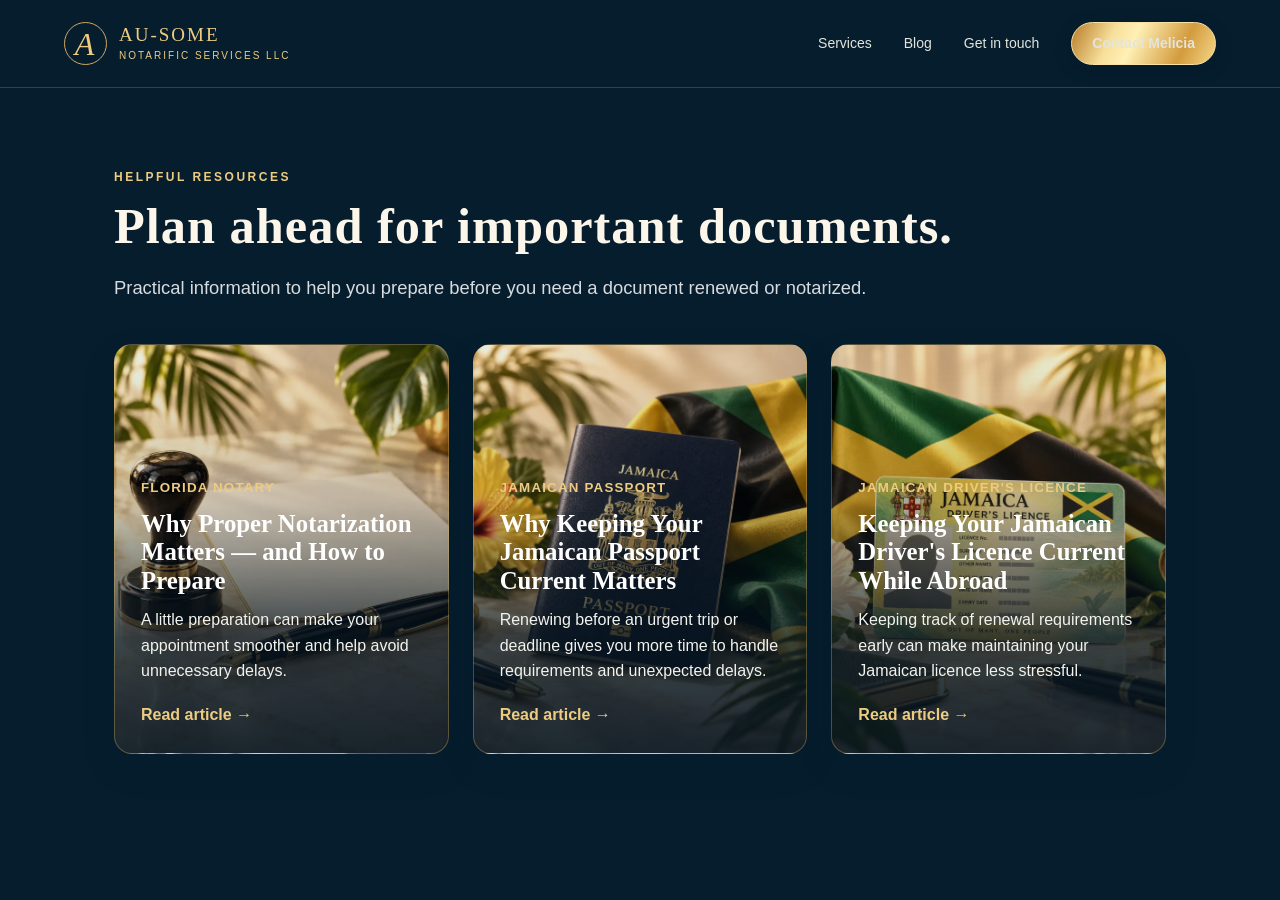
==== blog/index.html @ 0cee8755 "Security, performance and SEO hardening Security - Remove old submit.php: an unprotected mail endpoi" ====
<!doctype html><html lang="en"><head><meta charset="utf-8"><meta name="viewport" content="width=device-width,initial-scale=1"><title>Helpful Resources | Au-Some Notarific Services LLC</title><meta name="description" content="Helpful information about Florida notary appointments, Jamaican passport renewals, and Jamaican driver's licence renewals."><link rel="canonical" href="https://mhh.gemzonline.com/blog/"><link rel="stylesheet" href="../styles.css?v=20260925-1400"><link rel="stylesheet" href="../blog.css?v=20260925-0552"></head><body><header class="header"><a class="mini-brand" href="../index.html#home" aria-label="Au-Some Notarific Services home"><span class="monogram">A</span><span>AU-SOME <small>NOTARIFIC SERVICES LLC</small></span></a><nav aria-label="Main navigation"><a href="../index.html#services">Services</a><a href="./">Blog</a><a href="../index.html#contact">Get in touch</a><a class="button compact" href="../index.html#contact">Contact Melicia</a></nav></header><main class="blog-shell"><p class="eyebrow">HELPFUL RESOURCES</p><h1>Plan ahead for important documents.</h1><p class="blog-lead">Practical information to help you prepare before you need a document renewed or notarized.</p><div class="blog-grid"><article class="blog-card" style="--card-image:url('../assets/notary.webp')"><div class="blog-card-overlay"><small>FLORIDA NOTARY</small><h2><a href="prepare-for-notary-appointment.html">Why Proper Notarization Matters — and How to Prepare</a></h2><p>A little preparation can make your appointment smoother and help avoid unnecessary delays.</p><a href="prepare-for-notary-appointment.html">Read article &rarr;</a></div></article><article class="blog-card" style="--card-image:url('../assets/passport.webp')"><div class="blog-card-overlay"><small>JAMAICAN PASSPORT</small><h2><a href="keep-jamaican-passport-current.html">Why Keeping Your Jamaican Passport Current Matters</a></h2><p>Renewing before an urgent trip or deadline gives you more time to handle requirements and unexpected delays.</p><a href="keep-jamaican-passport-current.html">Read article &rarr;</a></div></article><article class="blog-card" style="--card-image:url('../assets/license.webp')"><div class="blog-card-overlay"><small>JAMAICAN DRIVER'S LICENCE</small><h2><a href="keep-jamaican-drivers-licence-current.html">Keeping Your Jamaican Driver's Licence Current While Abroad</a></h2><p>Keeping track of renewal requirements early can make maintaining your Jamaican licence less stressful.</p><a href="keep-jamaican-drivers-licence-current.html">Read article &rarr;</a></div></article></div></main></body></html>
---- styles.css ----
@charset "UTF-8";
:root{color-scheme:dark;--navy:#061d2e;--deep:#04131f;--gold:#edcc82;--muted:#c2cbd0;--gold-fill:linear-gradient(115deg,#b77c28 0%,#f7df9a 28%,#fff0b5 43%,#d39b3d 76%,#f5d889 100%)}
*{box-sizing:border-box}html{scroll-behavior:smooth;scroll-padding-top:90px}body{margin:0;background:var(--navy);color:#fbf6e9;font-family:Arial,Helvetica,sans-serif;font-size:16px;line-height:1.6}button,input,select,textarea{font:inherit}a{color:inherit}button,a,input,select,textarea{-webkit-tap-highlight-color:transparent}button{cursor:pointer}button:focus-visible,a:focus-visible{outline:3px solid #fff0b5;outline-offset:5px}input:focus,select:focus,textarea:focus{outline:2px solid #9c671c;outline-offset:2px}.skip{position:fixed;left:12px;top:-100px;background:var(--gold);color:var(--deep);z-index:20;padding:10px}.skip:focus{top:12px}.header{min-height:88px;max-width:1380px;margin:auto;padding:18px 5%;display:flex;justify-content:space-between;align-items:center;gap:24px;border-bottom:1px solid #d3ad5e40}.mini-brand{display:flex;gap:12px;align-items:center;text-decoration:none;color:var(--gold);font-family:Georgia,serif;font-size:19px;letter-spacing:2px;line-height:1.3}.mini-brand small{display:block;font:10px/1.6 Arial,sans-serif;letter-spacing:2px}.monogram{border:1px solid #ceaa62;border-radius:50%;width:43px;height:43px;text-align:center;font:italic 32px/43px Georgia,serif}.header nav{display:flex;align-items:center;gap:32px}.header nav>a{text-decoration:none;font-size:14px;color:#e3e4dc}.header nav>a:hover{color:var(--gold)}.button{display:inline-flex;gap:30px;justify-content:center;align-items:center;min-height:52px;padding:12px 27px;border:1px solid #f8e1a3;border-radius:999px;background:var(--gold-fill);color:#10212b;font-weight:700;line-height:1.4;box-shadow:0 5px 20px #0002;text-decoration:none}.button:hover{filter:brightness(1.09)}.button.compact{min-height:43px;padding:10px 20px;font-size:14px}.hero{position:relative;isolation:isolate;overflow:hidden;background:radial-gradient(ellipse at 20% 36%,#244553 0,transparent 47%),linear-gradient(110deg,#061b2a,#0b2a42 65%,#071b29);border-bottom:0}.hero:before{content:"";position:absolute;inset:0;z-index:-1;background:linear-gradient(to bottom,#061d2e 0%,#061d2edb 40%,#061d2e00 75%),url('assets/coast.webp') center bottom/cover no-repeat;opacity:.3}.hero-inner{max-width:1320px;margin:auto;display:grid;grid-template-columns:.82fr 1.18fr;padding:32px 5% 36px;gap:25px;align-items:end}.portrait{position:relative;align-self:stretch;display:flex;align-items:flex-end;margin-left:-70px;margin-bottom:-36px}.portrait img{display:block;width:112%;max-width:none;height:auto;max-height:850px;object-fit:contain;object-position:bottom;filter:drop-shadow(10px 0 30px #0004);mask-image:linear-gradient(#000 82%,transparent 100%)}.portrait-caption{display:none}.hero-content{z-index:1}.brand-row{display:flex;gap:20px;align-items:center}.wordmark{text-align:center;flex:1;color:var(--gold);text-shadow:0 3px 4px #0008;position:relative}.crown{display:block;color:#edc875;font:42px/.8 Georgia,serif;margin-bottom:6px}.script{font:italic 76px/.95 'Monotype Corsiva','Brush Script MT',Georgia,serif;letter-spacing:-4px;background:var(--gold-fill);background-clip:text;-webkit-text-fill-color:transparent;padding:0 10px 4px;display:block}h1{font:46px/1.1 Georgia,serif;font-weight:600;letter-spacing:1px;margin:6px 0}h1 span{display:block;font-size:25px;letter-spacing:5px}.tagline{text-align:center;border-top:1px solid #c69d524d;padding-top:17px;margin:18px 0 10px;font:italic 21px/1.4 Georgia,serif}.ribbon{text-align:center;background:var(--gold-fill);color:#18212b;border:1px solid #f1dca7;border-radius:30px;font:17px/1.3 Georgia,serif;text-transform:uppercase;letter-spacing:1.1px;padding:10px;margin:0 15px 16px}.service-list{display:grid;gap:14px}.service{width:100%;display:grid;grid-template-columns:65px 1fr 88px;align-items:center;gap:19px;text-align:left;background:linear-gradient(110deg,#fffef9,#f3f0e9 65%,#e7d8bb);border:2px solid #d8b567;border-radius:14px;color:#0b2131;padding:15px 20px;box-shadow:0 6px 20px #0003;transition:transform .18s}.service:hover{transform:translateX(-4px)}.service-number{width:62px;height:62px;display:grid;place-items:center;border-radius:50%;background:var(--gold-fill);font:italic 24px Georgia,serif;border:1px solid #c49b44;color:#15191b}.service-number svg{width:42px;height:42px;display:block}.quill-icon svg{transform:rotate(-7deg);color:#15191b}.jamaica-icon{background:#eee4cf}.jamaica-icon svg{width:52px;height:52px}.service strong{display:block;font:600 26px/1.07 Georgia,serif}.service-label{overflow-wrap:anywhere}.service-art{display:block;width:78px;height:78px;object-fit:contain}.hero-action{display:flex;align-items:center;gap:24px;margin:23px 0 0}.hero-action>span{font-size:13px;line-height:1.5;color:#e5e6dc}.heritage-banner{display:block;width:100%;max-width:560px;height:auto;margin:14px auto 0;mask-image:linear-gradient(to right,transparent,#000 12%,#000 88%,transparent),linear-gradient(transparent,#000 18%,#000 82%,transparent);-webkit-mask-composite:source-in;mask-composite:intersect}.coastal-panorama{height:145px;background:url('assets/coast.webp') center 62%/cover no-repeat;opacity:.72;border-top:1px solid #d3ad5e35;border-bottom:1px solid #d3ad5e35}.content-section,.why-section{max-width:1180px;margin:auto;padding:72px 6%}.content-section>h2,.why-section h2{font:42px/1.18 Georgia,serif;margin:0 0 18px;color:#fbf6e9}.content-section>p:not(.eyebrow),.why-section>div>p:not(.eyebrow){max-width:760px;color:var(--muted)}.eyebrow{font-size:12px;font-weight:600;letter-spacing:2.5px;color:var(--gold);margin:0 0 12px}.info-grid{display:grid;grid-template-columns:repeat(3,1fr);gap:20px;margin-top:38px}.info-grid article{background:linear-gradient(145deg,#0b2a42,#061925);border:1px solid #d3ad5e55;border-radius:16px;padding:28px;box-shadow:0 12px 35px #0002}.info-grid h3{font:26px/1.2 Georgia,serif;color:var(--gold);margin:0 0 14px}.info-grid p,.why-list p{color:#d6dcdf;margin:0}.why-section{display:grid;grid-template-columns:1fr 1fr;gap:55px;border-top:1px solid #d3ad5e35;border-bottom:1px solid #d3ad5e35}.why-list{display:grid;gap:15px}.why-list p{padding:20px 22px;border-left:2px solid #d4aa58;background:#071a29}.why-list strong{color:var(--gold);font:21px/1.5 Georgia,serif}.latest-section{max-width:1180px;margin:auto;padding:70px 6%;border-top:1px solid #d3ad5e35;text-align:center}.latest-section>h2{font:42px/1.18 Georgia,serif;margin:0 0 32px}.latest-grid{display:grid;grid-template-columns:repeat(3,minmax(0,1fr));gap:22px;align-items:stretch;justify-content:center;text-align:left}.resource-card{display:flex;flex-direction:column;overflow:hidden;background:linear-gradient(145deg,#0b2a42,#061925);border:1px solid #d3ad5e55;border-radius:16px;box-shadow:0 12px 35px #0002}.resource-image{display:block;height:190px;overflow:hidden;background:#efe7d7;border-bottom:1px solid #d3ad5e55}.resource-image img{display:block;width:100%;height:100%;object-fit:cover}.resource-body{display:flex;flex:1;flex-direction:column;padding:24px 25px 25px}.latest-grid small{color:var(--gold);font-weight:700;letter-spacing:1.3px}.latest-grid h3{font:25px/1.2 Georgia,serif;margin:10px 0}.latest-grid h3 a,.latest-link{text-decoration:none}.latest-grid p{color:#d6dcdf;margin:0 0 22px}.latest-link{color:var(--gold);font-weight:700;margin-top:auto;padding-top:8px}.latest-all{text-align:center;margin:24px 0 0}.latest-all a{color:#d9bd7c;font-size:14px;font-weight:700;text-decoration:none;border-bottom:1px solid #d9bd7c66;padding-bottom:3px}.contact{position:relative;text-align:center;padding:58px 5% 36px;max-width:1250px;margin:auto}.contact h2{font:46px/1.2 Georgia,serif;margin:0 0 18px}.contact-links{display:flex;justify-content:center;gap:54px;margin:30px 0}.contact-links>a{display:flex;align-items:center;gap:16px;text-align:left;text-decoration:none;font:24px/1.4 Georgia,serif}.contact-links small{font:10px/1.6 Arial,sans-serif;letter-spacing:2px;color:var(--gold);display:block}.contact-symbol{color:var(--gold);border:1px solid #b9944e;width:48px;height:48px;border-radius:50%;display:grid;place-items:center;font:25px Georgia,serif}.availability{border-top:1px solid #d3ad5e40;margin-top:42px;padding-top:26px;display:flex;justify-content:center;gap:40px;color:#e6d0a1;font-size:13px}.availability span{background:transparent;border:0;color:#e6d0a1;padding:0;font-weight:600}.availability span+span{border-left:1px solid #b9944e66;padding-left:18px}footer{background:var(--deep);padding:30px 5%;text-align:center;border-top:1px solid #d3ad5e40}.footer-brand{font:20px Georgia,serif;color:var(--gold);text-decoration:none}footer p{font-size:13px;color:#c7cdd0;margin:15px 0 9px}footer small{font-size:12px;color:#a6b2ba}dialog{color-scheme:light;width:min(740px,calc(100% - 32px));max-height:90dvh;overflow:auto;padding:30px;border:1px solid #c6a154;border-radius:12px;background:#fbf9f3;color:#152b3a;box-shadow:0 25px 90px #0009}dialog::backdrop{background:#020d17cc;backdrop-filter:blur(7px)}body.modal-open{overflow:hidden}.dialog-head{display:flex;align-items:flex-start;justify-content:space-between;gap:15px}.dialog-head .eyebrow{color:#79571f;font-size:11px}.dialog-head h2{font:34px/1.2 Georgia,serif;margin:0}.close{border:1px solid #b9b8b3;border-radius:50%;background:transparent;color:#152b3a;min-width:44px;height:44px;font-size:28px;line-height:1}.form-intro{font-size:14px;color:#4c5c67}.form-grid{display:grid;grid-template-columns:1fr 1fr;gap:16px}.form-grid label{display:block;font-size:14px;font-weight:600}.form-grid label>span{color:#815d22}.form-grid small{font-weight:400}.wide{grid-column:1/-1}input,select,textarea{display:block;width:100%;min-width:0;margin-top:5px;padding:11px 12px;background:#fff;border:1px solid #a5afb5;border-radius:4px;color:#182d3b;font-size:16px}textarea{resize:vertical}.privacy{font-size:12px;color:#55626b;line-height:1.6}.form-submit{width:100%}#result-dialog{width:min(440px,calc(100% - 32px));text-align:center;padding:34px 30px 28px}.result-icon{width:68px;height:68px;margin:0 auto 14px;border-radius:50%;display:grid;place-items:center;font:700 36px/1 Georgia,serif;color:#fff}#result-dialog.ok .result-icon{background:#1f7a4d}#result-dialog.ok .result-icon:before{content:"\2713"}#result-dialog.err .result-icon{background:#a8321f}#result-dialog.err .result-icon:before{content:"!"}#result-dialog h2{font:32px/1.2 Georgia,serif;margin:0 0 10px}#result-dialog p{color:#4c5c67;font-size:15px;margin:0 0 24px}#result-close{width:100%}.form-submit:disabled{opacity:.7;cursor:wait}.noscript{padding:20px;text-align:center;background:#f1d698;color:#152b3a}
@media(min-width:1101px){.hero-inner{grid-template-columns:minmax(0,1fr) minmax(0,.8fr) minmax(0,1.6fr);grid-template-rows:auto auto auto 1fr;gap:0 24px;align-items:start}.hero-content,.brand-row{display:contents}.wordmark{grid-column:1;grid-row:1/3;align-self:end;z-index:2}.tagline{grid-column:1;grid-row:3;margin:18px 0 0}.hero-action{grid-column:1;grid-row:4;flex-direction:column;gap:10px;align-self:start}.portrait{grid-column:2;grid-row:1/-1;align-self:end;margin:0 -130px -36px -60px}.tagline,.hero-action,.heritage-banner,#services{position:relative;z-index:2}.portrait img{width:100%;max-height:760px}.heritage-banner{grid-column:3;grid-row:1;align-self:center;margin:0 auto}#services{grid-column:3;grid-row:2/-1;margin-top:18px}.script{font-size:clamp(68px,6vw,86px)}h1{font-size:clamp(38px,3.4vw,49px)}h1 span{font-size:clamp(21px,1.95vw,28px)}}
@media(max-width:1050px){.header nav{gap:20px}.hero-inner{gap:12px;padding-left:3%;padding-right:4%;grid-template-columns:.85fr 1.15fr}.script{font-size:62px}h1{font-size:37px}h1 span{font-size:20px}.service{padding:17px;gap:14px;grid-template-columns:53px 1fr 72px}.service-number{width:52px;height:52px}.service strong{font-size:23px}.service-art{width:65px;height:65px}.portrait{margin-left:-50px}.portrait img{width:125%}.contact-links{gap:30px}.contact-links>a{font-size:21px}}
@media(max-width:760px){.header{padding:15px 5%;min-height:76px}.header nav>a{display:none}.header nav>a[href="blog/"]{display:block;font-size:12px}.mini-brand{font-size:16px;letter-spacing:1px}.mini-brand small{font-size:8px;letter-spacing:1px}.monogram{width:36px;height:36px;line-height:36px;font-size:27px}.button.compact{font-size:12px;padding:9px 12px;min-height:42px}.hero-inner{display:flex;flex-direction:column;padding:34px 6% 0;gap:0}.hero-content{width:100%;order:0}.brand-row{max-width:540px;margin:auto;gap:16px}.script{font-size:clamp(48px,12vw,76px)}h1{font-size:clamp(29px,7.7vw,46px)}h1 span{font-size:clamp(15px,4vw,24px);letter-spacing:3px}.tagline{font-size:18px;margin-top:22px}.ribbon{font-size:14px;margin:0 12px 15px}.service{padding:15px;grid-template-columns:54px 1fr 60px;gap:13px}.service strong{font-size:22px}.service-art{width:58px;height:58px}.hero-action{justify-content:center;margin:25px 0}.portrait{order:1;align-self:center;width:min(460px,100%);margin:3px 0 0;height:420px;justify-content:center;overflow:hidden}.portrait img{width:100%;height:100%;object-fit:contain;object-position:top;mask-image:linear-gradient(#000 75%,transparent 100%)}.coastal-panorama{height:95px}.content-section,.why-section,.latest-section{padding:52px 6%}.content-section>h2,.why-section h2,.latest-section>h2{font-size:34px}.info-grid,.why-section,.latest-grid{grid-template-columns:1fr}.info-grid{gap:14px}.why-section{gap:25px}.resource-card{max-width:480px;width:100%;margin:auto}.resource-image{height:210px}.contact{padding:40px 6% 28px}.contact h2{font-size:36px}.contact-links{flex-direction:column;align-items:center;gap:23px;margin:26px 0}.contact-links>a{font-size:21px;width:100%;max-width:375px;gap:13px}.availability{flex-direction:column;gap:8px;padding-top:23px;margin-top:32px}.availability span+span{border:0;padding:0}footer p{max-width:360px;margin:15px auto}dialog{padding:22px;max-height:94dvh;width:calc(100% - 20px)}.form-grid{grid-template-columns:1fr;gap:14px}.dialog-head h2{font-size:29px}.wide{grid-column:auto}}
@media(max-width:380px){.mini-brand{gap:7px}.header{padding-left:12px;padding-right:12px}.service strong{font-size:20px}.service{padding:13px 10px;gap:9px}.service-art{width:50px;height:50px}.contact-links>a{font-size:18px}.hero-action{gap:12px}.hero-action .button{font-size:14px}.portrait{height:380px}}
@media(prefers-reduced-motion:reduce){html{scroll-behavior:auto}*{transition:none!important}}
/* Final alignment refinements */
@media(min-width:1101px){.portrait img{transform:translateX(-12px)}}

/* Accessibility / anti-spam helpers. */
.service-number svg{width:34px;height:34px;display:block}
.sr-only,h1 .sr-only{position:absolute;width:1px;height:1px;padding:0;margin:-1px;overflow:hidden;clip:rect(0 0 0 0);white-space:nowrap;border:0}
.hp{position:absolute;left:-10000px;width:1px;height:1px;overflow:hidden}
---- blog.css ----
.blog-shell,.article-shell{max-width:1180px;margin:auto;padding:80px 5% 100px}.blog-shell h1,.article-shell h1{font-family:Georgia,serif;color:#061d2e;font-size:clamp(2.2rem,5vw,4rem);line-height:1.05}.blog-lead{max-width:760px;font-size:1.15rem}.blog-grid{display:grid;grid-template-columns:repeat(3,1fr);gap:24px;margin-top:42px}.blog-card{position:relative;min-height:410px;border:1px solid #d9b85f55;border-radius:18px;overflow:hidden;box-shadow:0 14px 34px #061d2e24;background-image:linear-gradient(to bottom,rgba(4,19,31,.08) 0%,rgba(4,19,31,.18) 38%,rgba(4,19,31,.78) 72%,rgba(4,19,31,.9) 100%),var(--card-image);background-size:cover;background-position:center;display:flex;align-items:flex-end;color:#fff}.blog-card-overlay{width:100%;padding:26px}.blog-card small{color:#edcc82;font-weight:700;letter-spacing:1.2px}.blog-card h2{font:700 1.55rem/1.15 Georgia,serif;margin:10px 0 12px}.blog-card h2 a,.blog-card>div>a{color:#fff;text-decoration:none}.blog-card p{color:#f3f3ee;margin:0 0 18px}.blog-card>div>a{font-weight:700;color:#edcc82}.article-shell{max-width:900px}.article-shell p{font-size:1.08rem;line-height:1.8}.article-shell h2{font-family:Georgia,serif;color:#061d2e}@media(max-width:800px){.blog-grid{grid-template-columns:1fr}.blog-shell,.article-shell{padding-top:50px}}
.article-feature,.article-support{margin:30px 0;border-radius:18px;overflow:hidden;border:1px solid #d9b85f55;box-shadow:0 14px 34px #061d2e18}.article-feature img{display:block;width:100%;height:360px;object-fit:cover}.article-support{max-width:520px;margin:30px auto}.article-support img{display:block;width:100%;max-height:360px;object-fit:cover}@media(max-width:800px){.article-feature img{height:240px}.article-support{max-width:100%}}

/* Blog header intentionally inherits the exact global homepage .header/.button styles. */

/* Standard article image sizing */
.article-feature{width:min(100%,720px);margin:28px auto}
.article-feature img{display:block;width:100%;height:300px;object-fit:cover;object-position:center}
.article-support{width:min(100%,520px);margin:30px auto}
.article-support img{display:block;width:100%;height:280px;object-fit:cover;object-position:center}
@media(max-width:800px){
  .article-feature{width:100%;margin:22px auto}
  .article-feature img{height:220px}
  .article-support{width:min(100%,460px);margin:24px auto}
  .article-support img{height:220px}
}

/* Article contrast: pages use the site's navy background */
.article-shell h1{color:#fbf6e9}
.article-shell h2{color:#edcc82}
.article-shell p{color:#d6dcdf}
.article-shell .eyebrow{color:#edcc82}

/* Refined article title scale */
.article-shell h1{font-size:clamp(2rem,4vw,3.15rem);line-height:1.1;max-width:850px}
@media(max-width:800px){.article-shell h1{font-size:clamp(1.85rem,8vw,2.5rem)}}

/* Match main blog title to article title treatment */
.blog-shell h1{color:#fbf6e9;font-size:clamp(2rem,4vw,3.15rem);line-height:1.1;max-width:850px}
.blog-shell .blog-lead{color:#d6dcdf}
@media(max-width:800px){.blog-shell h1{font-size:clamp(1.85rem,8vw,2.5rem)}}
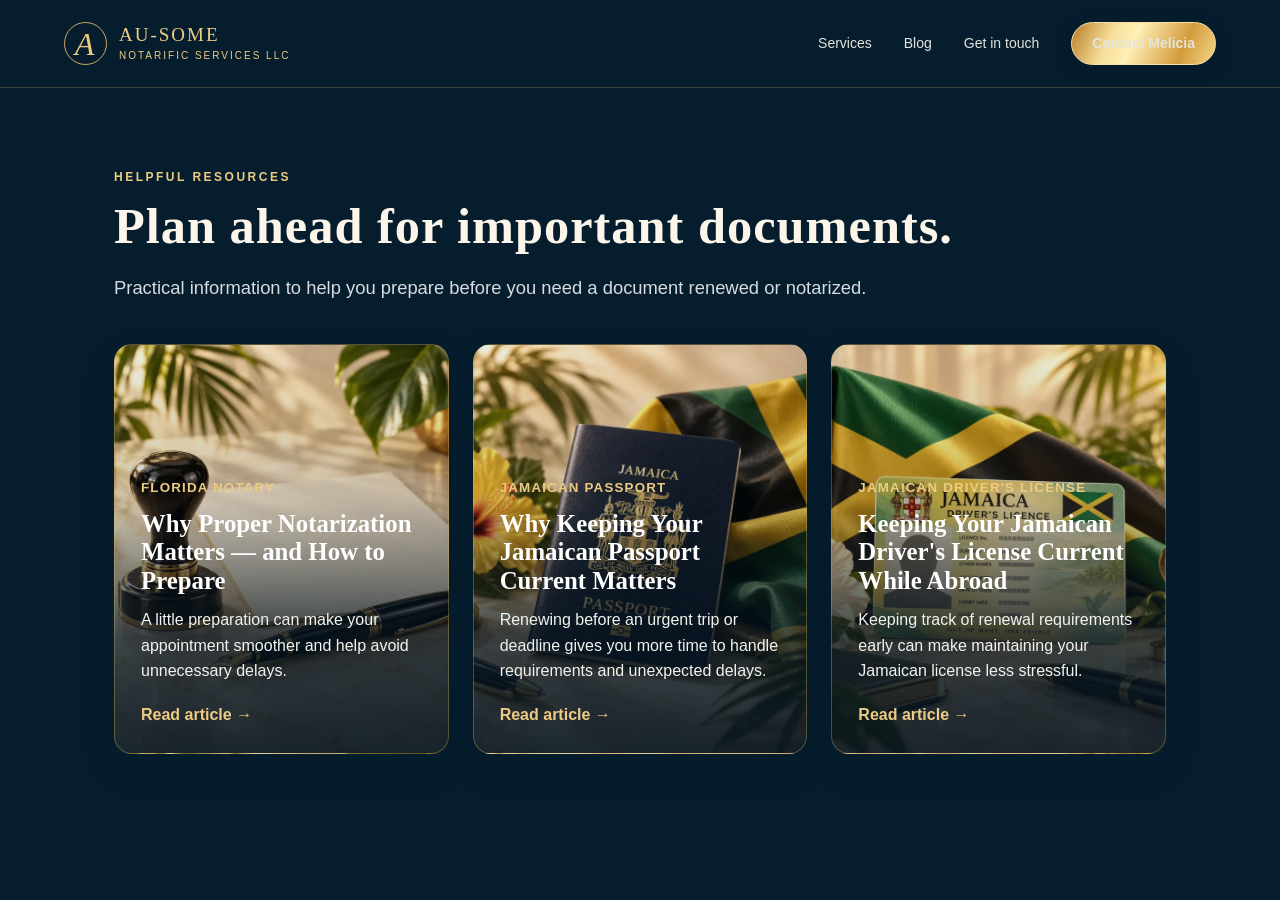
==== commit 14fcb0cc: "Standardize on 'License' spelling; rename licence blog URL with 301 redirect Co-Authored-By: Claude " ====
--- a/blog/index.html
+++ b/blog/index.html
@@ -1 +1 @@
-<!doctype html><html lang="en"><head><meta charset="utf-8"><meta name="viewport" content="width=device-width,initial-scale=1"><title>Helpful Resources | Au-Some Notarific Services LLC</title><meta name="description" content="Helpful information about Florida notary appointments, Jamaican passport renewals, and Jamaican driver's licence renewals."><link rel="canonical" href="https://mhh.gemzonline.com/blog/"><link rel="stylesheet" href="../styles.css?v=20260925-1400"><link rel="stylesheet" href="../blog.css?v=20260925-0552"></head><body><header class="header"><a class="mini-brand" href="../index.html#home" aria-label="Au-Some Notarific Services home"><span class="monogram">A</span><span>AU-SOME <small>NOTARIFIC SERVICES LLC</small></span></a><nav aria-label="Main navigation"><a href="../index.html#services">Services</a><a href="./">Blog</a><a href="../index.html#contact">Get in touch</a><a class="button compact" href="../index.html#contact">Contact Melicia</a></nav></header><main class="blog-shell"><p class="eyebrow">HELPFUL RESOURCES</p><h1>Plan ahead for important documents.</h1><p class="blog-lead">Practical information to help you prepare before you need a document renewed or notarized.</p><div class="blog-grid"><article class="blog-card" style="--card-image:url('../assets/notary.webp')"><div class="blog-card-overlay"><small>FLORIDA NOTARY</small><h2><a href="prepare-for-notary-appointment.html">Why Proper Notarization Matters — and How to Prepare</a></h2><p>A little preparation can make your appointment smoother and help avoid unnecessary delays.</p><a href="prepare-for-notary-appointment.html">Read article &rarr;</a></div></article><article class="blog-card" style="--card-image:url('../assets/passport.webp')"><div class="blog-card-overlay"><small>JAMAICAN PASSPORT</small><h2><a href="keep-jamaican-passport-current.html">Why Keeping Your Jamaican Passport Current Matters</a></h2><p>Renewing before an urgent trip or deadline gives you more time to handle requirements and unexpected delays.</p><a href="keep-jamaican-passport-current.html">Read article &rarr;</a></div></article><article class="blog-card" style="--card-image:url('../assets/license.webp')"><div class="blog-card-overlay"><small>JAMAICAN DRIVER'S LICENCE</small><h2><a href="keep-jamaican-drivers-licence-current.html">Keeping Your Jamaican Driver's Licence Current While Abroad</a></h2><p>Keeping track of renewal requirements early can make maintaining your Jamaican licence less stressful.</p><a href="keep-jamaican-drivers-licence-current.html">Read article &rarr;</a></div></article></div></main></body></html>+<!doctype html><html lang="en"><head><meta charset="utf-8"><meta name="viewport" content="width=device-width,initial-scale=1"><title>Helpful Resources | Au-Some Notarific Services LLC</title><meta name="description" content="Helpful information about Florida notary appointments, Jamaican passport renewals, and Jamaican driver's license renewals."><link rel="canonical" href="https://mhh.gemzonline.com/blog/"><link rel="stylesheet" href="../styles.css?v=20260925-1400"><link rel="stylesheet" href="../blog.css?v=20260925-0552"></head><body><header class="header"><a class="mini-brand" href="../index.html#home" aria-label="Au-Some Notarific Services home"><span class="monogram">A</span><span>AU-SOME <small>NOTARIFIC SERVICES LLC</small></span></a><nav aria-label="Main navigation"><a href="../index.html#services">Services</a><a href="./">Blog</a><a href="../index.html#contact">Get in touch</a><a class="button compact" href="../index.html#contact">Contact Melicia</a></nav></header><main class="blog-shell"><p class="eyebrow">HELPFUL RESOURCES</p><h1>Plan ahead for important documents.</h1><p class="blog-lead">Practical information to help you prepare before you need a document renewed or notarized.</p><div class="blog-grid"><article class="blog-card" style="--card-image:url('../assets/notary.webp')"><div class="blog-card-overlay"><small>FLORIDA NOTARY</small><h2><a href="prepare-for-notary-appointment.html">Why Proper Notarization Matters — and How to Prepare</a></h2><p>A little preparation can make your appointment smoother and help avoid unnecessary delays.</p><a href="prepare-for-notary-appointment.html">Read article &rarr;</a></div></article><article class="blog-card" style="--card-image:url('../assets/passport.webp')"><div class="blog-card-overlay"><small>JAMAICAN PASSPORT</small><h2><a href="keep-jamaican-passport-current.html">Why Keeping Your Jamaican Passport Current Matters</a></h2><p>Renewing before an urgent trip or deadline gives you more time to handle requirements and unexpected delays.</p><a href="keep-jamaican-passport-current.html">Read article &rarr;</a></div></article><article class="blog-card" style="--card-image:url('../assets/license.webp')"><div class="blog-card-overlay"><small>JAMAICAN DRIVER'S LICENSE</small><h2><a href="keep-jamaican-drivers-license-current.html">Keeping Your Jamaican Driver's License Current While Abroad</a></h2><p>Keeping track of renewal requirements early can make maintaining your Jamaican license less stressful.</p><a href="keep-jamaican-drivers-license-current.html">Read article &rarr;</a></div></article></div></main></body></html>
--- a/styles.css
+++ b/styles.css
@@ -7,7 +7,7 @@
 @media(max-width:380px){.mini-brand{gap:7px}.header{padding-left:12px;padding-right:12px}.service strong{font-size:20px}.service{padding:13px 10px;gap:9px}.service-art{width:50px;height:50px}.contact-links>a{font-size:18px}.hero-action{gap:12px}.hero-action .button{font-size:14px}.portrait{height:380px}}
 @media(prefers-reduced-motion:reduce){html{scroll-behavior:auto}*{transition:none!important}}
 /* Final alignment refinements */
-@media(min-width:1101px){.portrait img{transform:translateX(-12px)}}
+@media(min-width:1101px){.portrait img{transform:translateX(-72px)}}
 
 /* Accessibility / anti-spam helpers. */
 .service-number svg{width:34px;height:34px;display:block}
